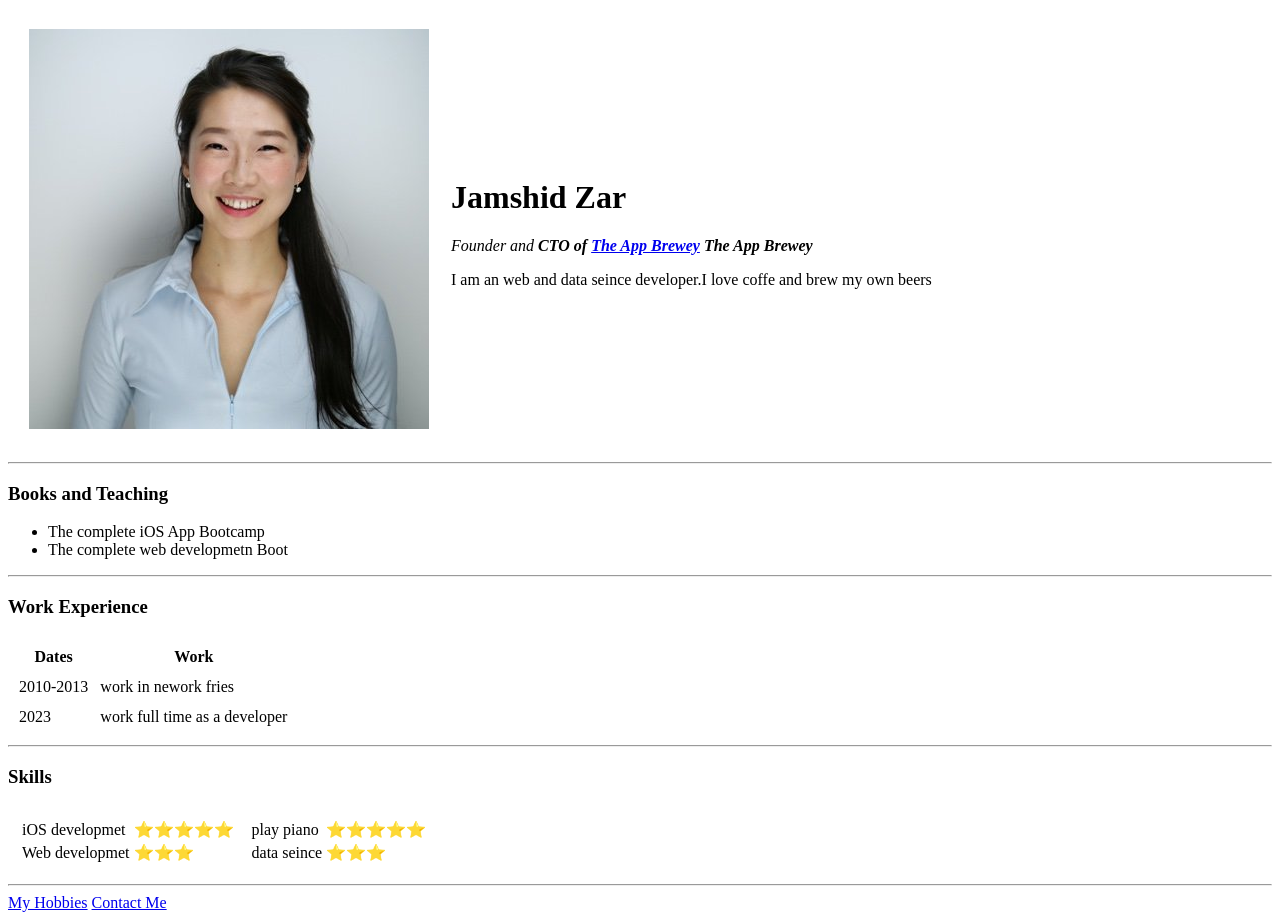
==== index.html @ 277e7952 "add initial cv website files" ====
<!DOCTYPE html>
<html lang="en" dir="ltr">

<head>
  <meta charset="utf-8">
  <title>Jamshid's Personal Site</title>
</head>

<body>

  <table cellspacing="20">
    <tr>
      <td><img src="images/XuQeo7gC_400x400.jpeg" alt="dr angela you"></td>
      <td>
        <h1>Jamshid Zar</h1>
        <p><em>Founder and <strong>CTO of <a href="https://appbrewery.com/">The App Brewey</a> The App Brewey</strong></em></p>

        <p>I am an web and data seince developer.I love coffe and brew my own beers</p>
      </td>
    </tr>
  </table>




  <hr>

  <h3>Books and Teaching</h3>
  <ul>
    <li>The complete iOS App Bootcamp</li>
    <li>The complete web developmetn Boot</li>
  </ul>
  <hr>

  <h3>Work Experience</h3>

  <table cellspacing = "10">
    <thead>
      <th>Dates</th>
      <th>Work</th>
    </thead>

    <tbody>
      <tr>
        <td>2010-2013 </td>
        <td>work in nework fries</td>

      </tr>

      <tr>
        <td>2023</td>
        <td>work full time as a developer</td>
      </tr>
    </tbody>
  </table>
  <hr>

  <h3>Skills</h3>
  <table cellspacing = "10">
    <tr>
      <td>
        <table>
          <tr>
            <td>iOS developmet</td>
            <td>⭐️⭐️⭐️⭐️⭐️</td>
          </tr>

          <tr>
            <td>Web developmet</td>
            <td>⭐️⭐️⭐️</td>
          </tr>
        </table>
      </td>
      <td>
        <table>
          <tr>
            <td>play piano</td>
            <td>⭐️⭐️⭐️⭐️⭐️</td>
          </tr>

          <tr>
            <td>data seince</td>
            <td>⭐️⭐️⭐️</td>
          </tr>
        </table>
      </td>
    </tr>
  </table>

<hr>

  <a href="Hobbies.html">My Hobbies</a>

  <a href="contact.html">Contact Me</a>


</body>

</html>
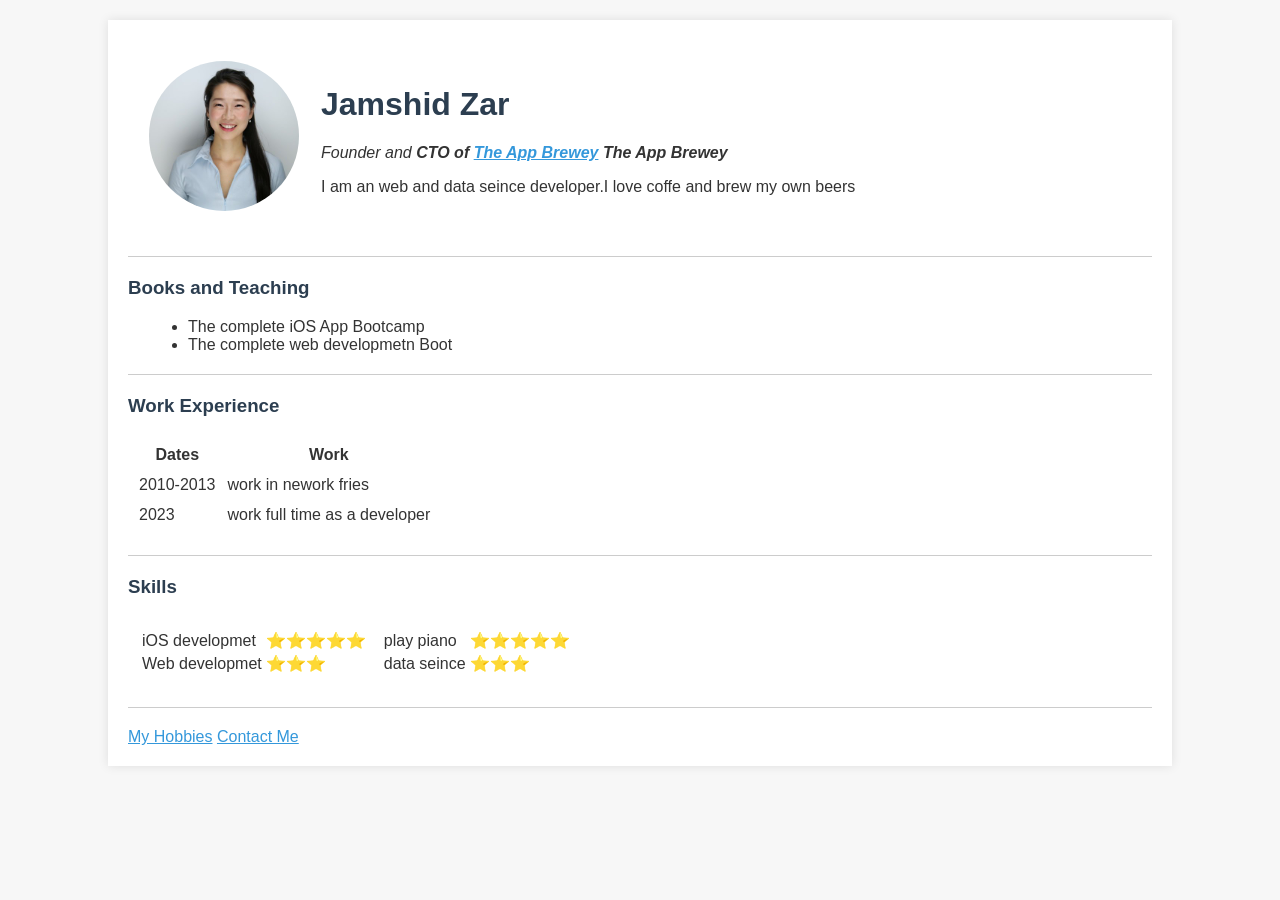
==== commit 22ce7611: "Add basic styling" ====
--- a/index.html
+++ b/index.html
@@ -4,13 +4,15 @@
 <head>
   <meta charset="utf-8">
   <title>Jamshid's Personal Site</title>
+  <link rel="stylesheet" href="style.css">
 </head>
 
 <body>
+  <div class="content">
 
   <table cellspacing="20">
     <tr>
-      <td><img src="images/XuQeo7gC_400x400.jpeg" alt="dr angela you"></td>
+      <td><img src="images/XuQeo7gC_400x400.jpeg" alt="Profile picture" class="profile"></td>
       <td>
         <h1>Jamshid Zar</h1>
         <p><em>Founder and <strong>CTO of <a href="https://appbrewery.com/">The App Brewey</a> The App Brewey</strong></em></p>
@@ -93,7 +95,7 @@
 
   <a href="contact.html">Contact Me</a>
 
-
+  </div>
 </body>
 
 </html>
--- a/style.css
+++ b/style.css
@@ -0,0 +1,67 @@
+body {
+  font-family: Arial, Helvetica, sans-serif;
+  margin: 0;
+  padding: 0;
+  background-color: #f7f7f7;
+  color: #333;
+}
+
+.content {
+  width: 80%;
+  margin: 20px auto;
+  background-color: #fff;
+  padding: 20px;
+  box-shadow: 0 0 10px rgba(0,0,0,0.1);
+}
+
+h1, h3 {
+  color: #2c3e50;
+}
+
+a {
+  color: #3498db;
+}
+
+a:hover {
+  text-decoration: underline;
+}
+
+.profile {
+  width: 150px;
+  border-radius: 50%;
+}
+
+hr {
+  border: none;
+  border-top: 1px solid #ccc;
+  margin: 20px 0;
+}
+
+ul, ol {
+  margin-left: 20px;
+}
+
+form {
+  margin-top: 20px;
+}
+
+input[type="text"], input[type="email"], textarea {
+  width: 100%;
+  padding: 8px;
+  margin-bottom: 10px;
+  border: 1px solid #ccc;
+  border-radius: 4px;
+}
+
+input[type="submit"] {
+  background-color: #3498db;
+  color: #fff;
+  border: none;
+  padding: 10px 20px;
+  border-radius: 4px;
+  cursor: pointer;
+}
+
+input[type="submit"]:hover {
+  background-color: #2980b9;
+}
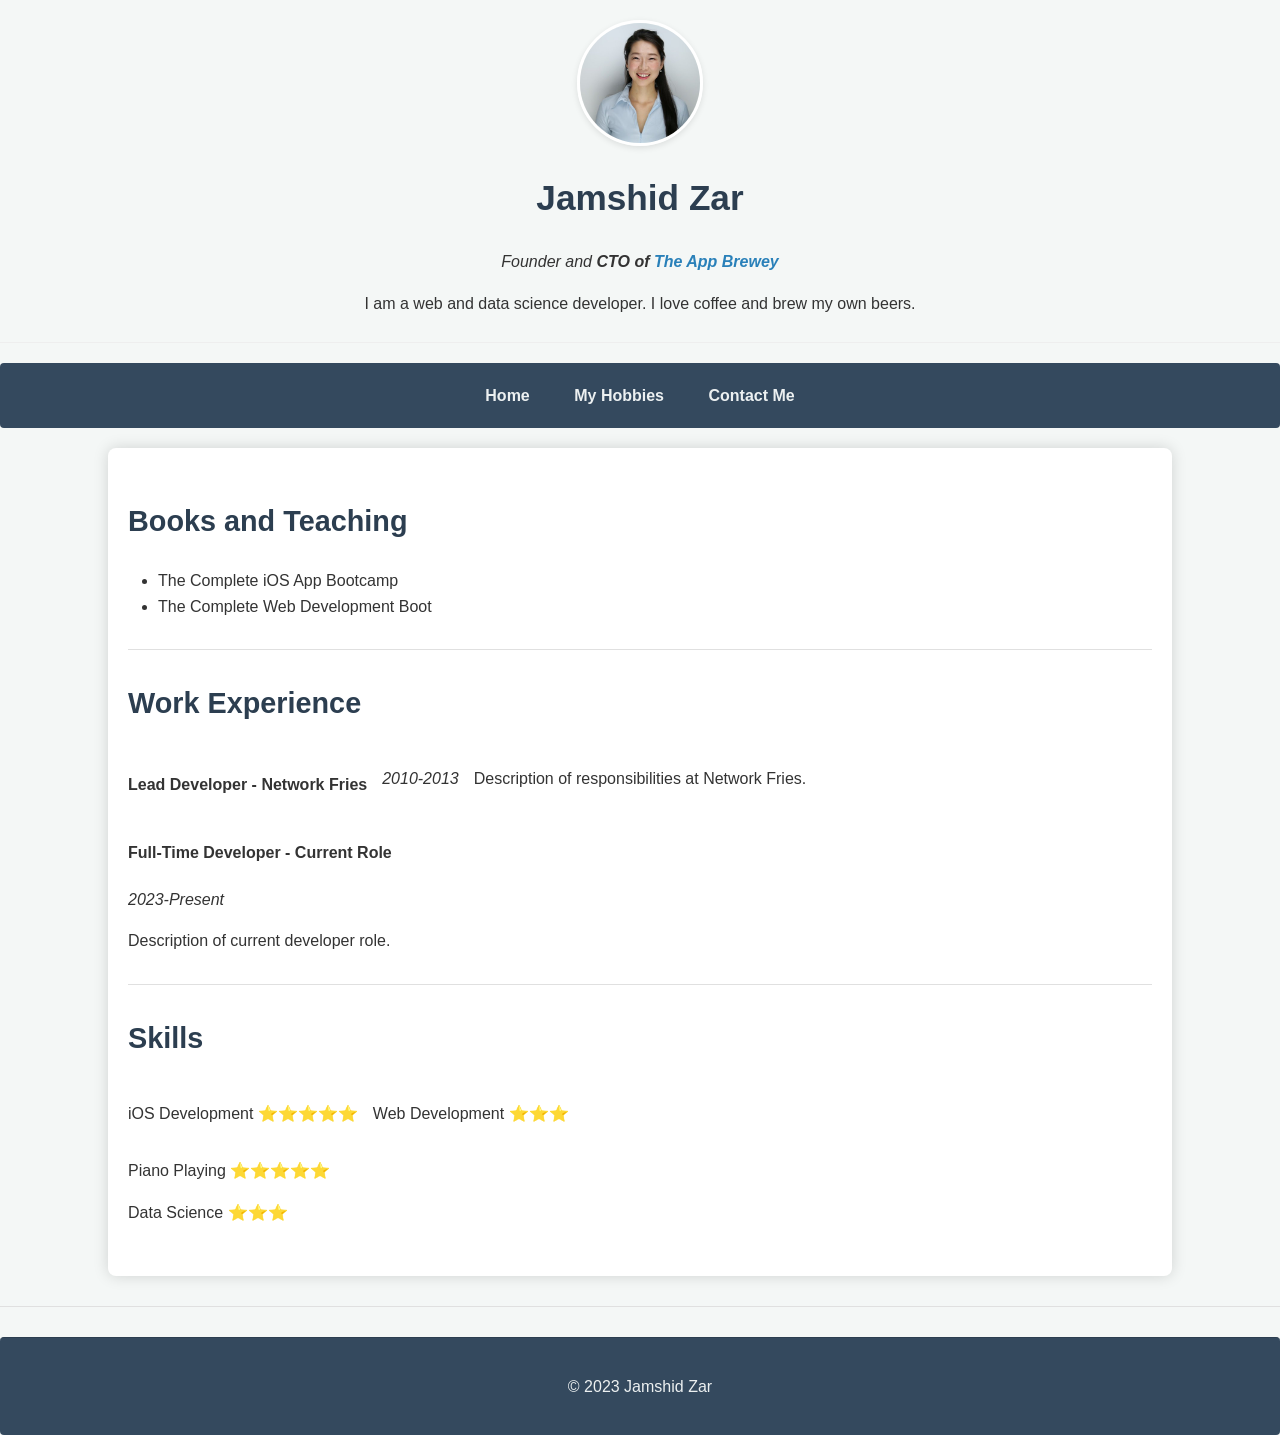
==== commit 4dc5c558: "Redesign CV website for a modern look and feel. This commit implements a comprehensive redesign of t" ====
--- a/index.html
+++ b/index.html
@@ -8,94 +8,64 @@
 </head>
 
 <body>
-  <div class="content">
+  <header>
+    <img src="images/XuQeo7gC_400x400.jpeg" alt="Profile picture" class="profile">
+    <h1>Jamshid Zar</h1>
+    <p><em>Founder and <strong>CTO of <a href="https://appbrewery.com/">The App Brewey</a></strong></em></p>
+    <p>I am a web and data science developer. I love coffee and brew my own beers.</p>
+  </header>
 
-  <table cellspacing="20">
-    <tr>
-      <td><img src="images/XuQeo7gC_400x400.jpeg" alt="Profile picture" class="profile"></td>
-      <td>
-        <h1>Jamshid Zar</h1>
-        <p><em>Founder and <strong>CTO of <a href="https://appbrewery.com/">The App Brewey</a> The App Brewey</strong></em></p>
+  <nav>
+    <a href="index.html">Home</a>
+    <a href="Hobbies.html">My Hobbies</a>
+    <a href="contact.html">Contact Me</a>
+  </nav>
 
-        <p>I am an web and data seince developer.I love coffe and brew my own beers</p>
-      </td>
-    </tr>
-  </table>
+  <main>
+    <section>
+      <h2>Books and Teaching</h2>
+      <ul>
+        <li>The Complete iOS App Bootcamp</li>
+        <li>The Complete Web Development Boot</li>
+      </ul>
+    </section>
 
+    <hr>
 
+    <section>
+      <h2>Work Experience</h2>
+      <div>
+        <h4>Lead Developer - Network Fries</h4>
+        <p><em>2010-2013</em></p>
+        <p>Description of responsibilities at Network Fries.</p>
+      </div>
+      <div>
+        <h4>Full-Time Developer - Current Role</h4>
+        <p><em>2023-Present</em></p>
+        <p>Description of current developer role.</p>
+      </div>
+    </section>
 
+    <hr>
+
+    <section>
+      <h2>Skills</h2>
+      <div>
+        <p>iOS Development ⭐️⭐️⭐️⭐️⭐️</p>
+        <p>Web Development ⭐️⭐️⭐️</p>
+      </div>
+      <div>
+        <p>Piano Playing ⭐️⭐️⭐️⭐️⭐️</p>
+        <p>Data Science ⭐️⭐️⭐️</p>
+      </div>
+    </section>
+  </main>
 
   <hr>
 
-  <h3>Books and Teaching</h3>
-  <ul>
-    <li>The complete iOS App Bootcamp</li>
-    <li>The complete web developmetn Boot</li>
-  </ul>
-  <hr>
-
-  <h3>Work Experience</h3>
-
-  <table cellspacing = "10">
-    <thead>
-      <th>Dates</th>
-      <th>Work</th>
-    </thead>
-
-    <tbody>
-      <tr>
-        <td>2010-2013 </td>
-        <td>work in nework fries</td>
-
-      </tr>
-
-      <tr>
-        <td>2023</td>
-        <td>work full time as a developer</td>
-      </tr>
-    </tbody>
-  </table>
-  <hr>
-
-  <h3>Skills</h3>
-  <table cellspacing = "10">
-    <tr>
-      <td>
-        <table>
-          <tr>
-            <td>iOS developmet</td>
-            <td>⭐️⭐️⭐️⭐️⭐️</td>
-          </tr>
-
-          <tr>
-            <td>Web developmet</td>
-            <td>⭐️⭐️⭐️</td>
-          </tr>
-        </table>
-      </td>
-      <td>
-        <table>
-          <tr>
-            <td>play piano</td>
-            <td>⭐️⭐️⭐️⭐️⭐️</td>
-          </tr>
-
-          <tr>
-            <td>data seince</td>
-            <td>⭐️⭐️⭐️</td>
-          </tr>
-        </table>
-      </td>
-    </tr>
-  </table>
-
-<hr>
-
-  <a href="Hobbies.html">My Hobbies</a>
-
-  <a href="contact.html">Contact Me</a>
-
-  </div>
+  <footer>
+    <p>© 2023 Jamshid Zar</p>
+  </footer>
 </body>
 
 </html>
--- a/style.css
+++ b/style.css
@@ -1,67 +1,360 @@
 body {
-  font-family: Arial, Helvetica, sans-serif;
+  font-family: 'Helvetica Neue', Arial, sans-serif;
   margin: 0;
   padding: 0;
-  background-color: #f7f7f7;
+  background-color: #f4f7f6;
   color: #333;
-}
-
-.content {
+  line-height: 1.6; /* Added for better readability */
+}
+
+main {
   width: 80%;
   margin: 20px auto;
   background-color: #fff;
   padding: 20px;
-  box-shadow: 0 0 10px rgba(0,0,0,0.1);
-}
-
-h1, h3 {
+  box-shadow: 0 0 15px rgba(0,0,0,0.15);
+  border-radius: 8px;
+}
+
+header {
+  padding: 20px 0;
+  border-bottom: 1px solid #eee;
+  margin-bottom: 20px;
+  text-align: center;
+}
+
+/* Specific styling for the header in index.html */
+body > header { /* Using child combinator to target only the main page header */
+  padding: 20px;
+}
+
+body > header img.profile { /* Styling for profile image within the main page header */
+  width: 120px; /* Slightly smaller for better balance */
+  height: 120px;
+  margin-bottom: 15px;
+}
+
+body > header h1 {
+  font-size: 2.2em; /* Adjusted for main page title */
+}
+
+body > header p {
+  font-size: 1em;
+  margin-bottom: 5px;
+}
+
+
+/* Styling for headers within <main> content (e.g., Hobbies, Contact pages) */
+main header h1 {
   color: #2c3e50;
+  font-size: 2em; /* Slightly smaller than main page title */
+  margin: 0;
+}
+
+nav {
+  background-color: #34495e;
+  padding: 10px 0;
+  text-align: center;
+  border-radius: 4px;
+  margin-bottom: 20px;
+}
+
+nav a {
+  color: #ecf0f1;
+  padding: 10px 20px;
+  text-decoration: none;
+  font-weight: bold;
+  transition: background-color 0.3s ease, color 0.3s ease; /* Added color transition */
+  display: inline-block; /* Ensures padding is respected properly */
+}
+
+nav a:hover {
+  background-color: #4a627a;
+  color: #fff; /* Brighter text on hover */
+  border-radius: 4px;
+}
+
+h1, h2, h3 {
+  color: #2c3e50;
+}
+
+h1 { /* Default h1, can be overridden */
+  font-size: 2.2em;
+  font-weight: bold;
+}
+
+h2 {
+  font-size: 1.8em;
+  font-weight: bold;
+  margin-top: 30px; /* Space above section titles */
+}
+
+h3 {
+  font-size: 1.5em;
+  font-weight: normal;
+  margin-bottom: 10px; /* Space below sub-titles */
 }
 
 a {
-  color: #3498db;
+  color: #2980b9;
+  text-decoration: none;
 }
 
 a:hover {
+  color: #1c5a80;
   text-decoration: underline;
 }
 
-.profile {
+.profile { /* General profile class, used in index.html header */
   width: 150px;
+  height: 150px;
   border-radius: 50%;
+  object-fit: cover;
+  display: block;
+  margin-left: auto;
+  margin-right: auto;
+  margin-bottom: 10px;
+  border: 3px solid #fff;
+  box-shadow: 0 2px 6px rgba(0,0,0,0.1);
 }
 
 hr {
   border: none;
-  border-top: 1px solid #ccc;
-  margin: 20px 0;
+  border-top: 1px solid #e0e0e0;
+  margin: 30px 0;
 }
 
 ul, ol {
   margin-left: 20px;
-}
-
+  padding-left: 10px; /* Adjusted padding */
+  line-height: 1.6;
+}
+
+section {
+  margin-bottom: 30px;
+}
+
+/* Skills Section Styling */
+/* Targets the div containing skill groups in index.html */
+main section > h2 + div { /* Changed h3 to h2 to match HTML */
+  display: flex;
+  flex-wrap: wrap;
+  gap: 15px;
+}
+
+main section > h2 + div > div { /* Individual skill group - Changed h3 to h2 */
+  background-color: #f9f9f9;
+  padding: 15px;
+  border-radius: 6px;
+  flex-basis: calc(50% - 30px); /* Default two columns */
+  box-shadow: 0 1px 3px rgba(0,0,0,0.05);
+  box-sizing: border-box; /* Include padding and border in the element's total width and height */
+}
+
+main section > h2 + div > div p { /* Changed h3 to h2 */
+  margin: 5px 0;
+  color: #333;
+}
+
+
+/* Form Styling */
 form {
   margin-top: 20px;
-}
-
-input[type="text"], input[type="email"], textarea {
-  width: 100%;
-  padding: 8px;
-  margin-bottom: 10px;
+  background-color: #fdfdfd;
+  padding: 25px;
+  border-radius: 8px;
+  box-shadow: 0 2px 5px rgba(0,0,0,0.1);
+}
+
+form label {
+  display: block;
+  margin-bottom: 8px;
+  color: #333;
+  font-weight: bold;
+}
+
+input[type="text"],
+input[type="email"],
+textarea {
+  width: calc(100% - 22px); /* Full width minus padding and border */
+  padding: 10px;
+  margin-bottom: 15px;
   border: 1px solid #ccc;
   border-radius: 4px;
+  font-size: 1em;
+  transition: border-color 0.3s ease;
+  box-sizing: border-box;
+}
+
+input[type="text"]:focus,
+input[type="email"]:focus,
+textarea:focus {
+  border-color: #2980b9;
+  outline: none;
+}
+
+textarea {
+  resize: vertical;
+  min-height: 100px;
 }
 
 input[type="submit"] {
-  background-color: #3498db;
-  color: #fff;
+  background-color: #2980b9;
+  color: #ffffff;
   border: none;
-  padding: 10px 20px;
+  padding: 12px 25px;
   border-radius: 4px;
   cursor: pointer;
+  font-size: 1.1em;
+  font-weight: bold;
+  transition: background-color 0.3s ease;
 }
 
 input[type="submit"]:hover {
-  background-color: #2980b9;
-}
+  background-color: #1c5a80;
+}
+
+footer {
+  background-color: #34495e;
+  color: #ecf0f1;
+  text-align: center;
+  padding: 20px 0;
+  margin-top: 30px;
+  border-top: 1px solid #2c3e50;
+  border-radius: 4px; /* Consistent with nav */
+}
+
+/* --- Media Queries for Responsive Design --- */
+
+/* Medium screens (tablets, smaller desktops) */
+@media (max-width: 768px) {
+  main {
+    width: 90%;
+    padding: 15px;
+  }
+
+  /* Adjust header on index.html for stacked layout */
+  body > header {
+    display: flex;
+    flex-direction: column;
+    align-items: center;
+  }
+
+  body > header img.profile {
+    margin-bottom: 20px; /* More space when stacked */
+  }
+
+  nav a {
+    padding: 10px 15px; /* Slightly smaller padding */
+    font-size: 0.95em;
+  }
+
+  h1, body > header h1 { /* Target general h1 and main page header h1 */
+    font-size: 1.8em;
+  }
+
+  main header h1 { /* Headers in Hobbies, Contact */
+     font-size: 1.7em;
+  }
+
+  h2 {
+    font-size: 1.5em;
+  }
+
+  h3 {
+    font-size: 1.3em;
+  }
+
+  /* Skills section - ensure they stack if needed */
+  main section > h2 + div > div { /* Changed h3 to h2 */
+    flex-basis: calc(100% - 15px); /* Full width on tablets, consider gap */
+  }
+
+  input[type="text"],
+  input[type="email"],
+  textarea {
+    font-size: 0.95em; /* Slightly smaller font for inputs */
+  }
+}
+
+/* Small screens (mobile phones) */
+@media (max-width: 480px) {
+  main {
+    width: 95%;
+    padding: 10px;
+    margin-top: 10px;
+    margin-bottom: 10px;
+  }
+
+  body > header {
+    padding: 15px;
+  }
+
+  body > header img.profile {
+    width: 100px;
+    height: 100px;
+  }
+
+  nav {
+    padding: 0; /* Remove padding from nav container */
+  }
+
+  nav a {
+    display: block; /* Stack navigation links */
+    padding: 12px 10px;
+    margin: 5px 0; /* Add margin between stacked links */
+    border-radius: 0; /* Full width feel */
+    text-align: left; /* Align text to the left for stacked nav */
+  }
+
+  nav a:hover {
+    border-radius: 0; /* Keep hover consistent */
+  }
+
+  h1, body > header h1 {
+    font-size: 1.6em;
+  }
+
+   main header h1 { /* Headers in Hobbies, Contact */
+     font-size: 1.5em;
+  }
+
+  h2 {
+    font-size: 1.3em;
+  }
+
+  h3 {
+    font-size: 1.1em;
+  }
+
+  /* Skills section already full width from tablet query */
+
+  form {
+    padding: 15px;
+  }
+
+  input[type="text"],
+  input[type="email"],
+  textarea {
+    width: calc(100% - 20px); /* Adjust for padding */
+    padding: 8px;
+    font-size: 1em; /* Ensure readability on mobile */
+  }
+
+  input[type="submit"] {
+    padding: 10px 20px;
+    font-size: 1em;
+    width: 100%; /* Full width button */
+    box-sizing: border-box;
+  }
+
+  footer {
+    padding: 15px 0;
+    font-size: 0.9em;
+  }
+
+  ul, ol {
+    margin-left: 10px; /* Reduce indent on small screens */
+    padding-left: 5px;
+  }
+}
